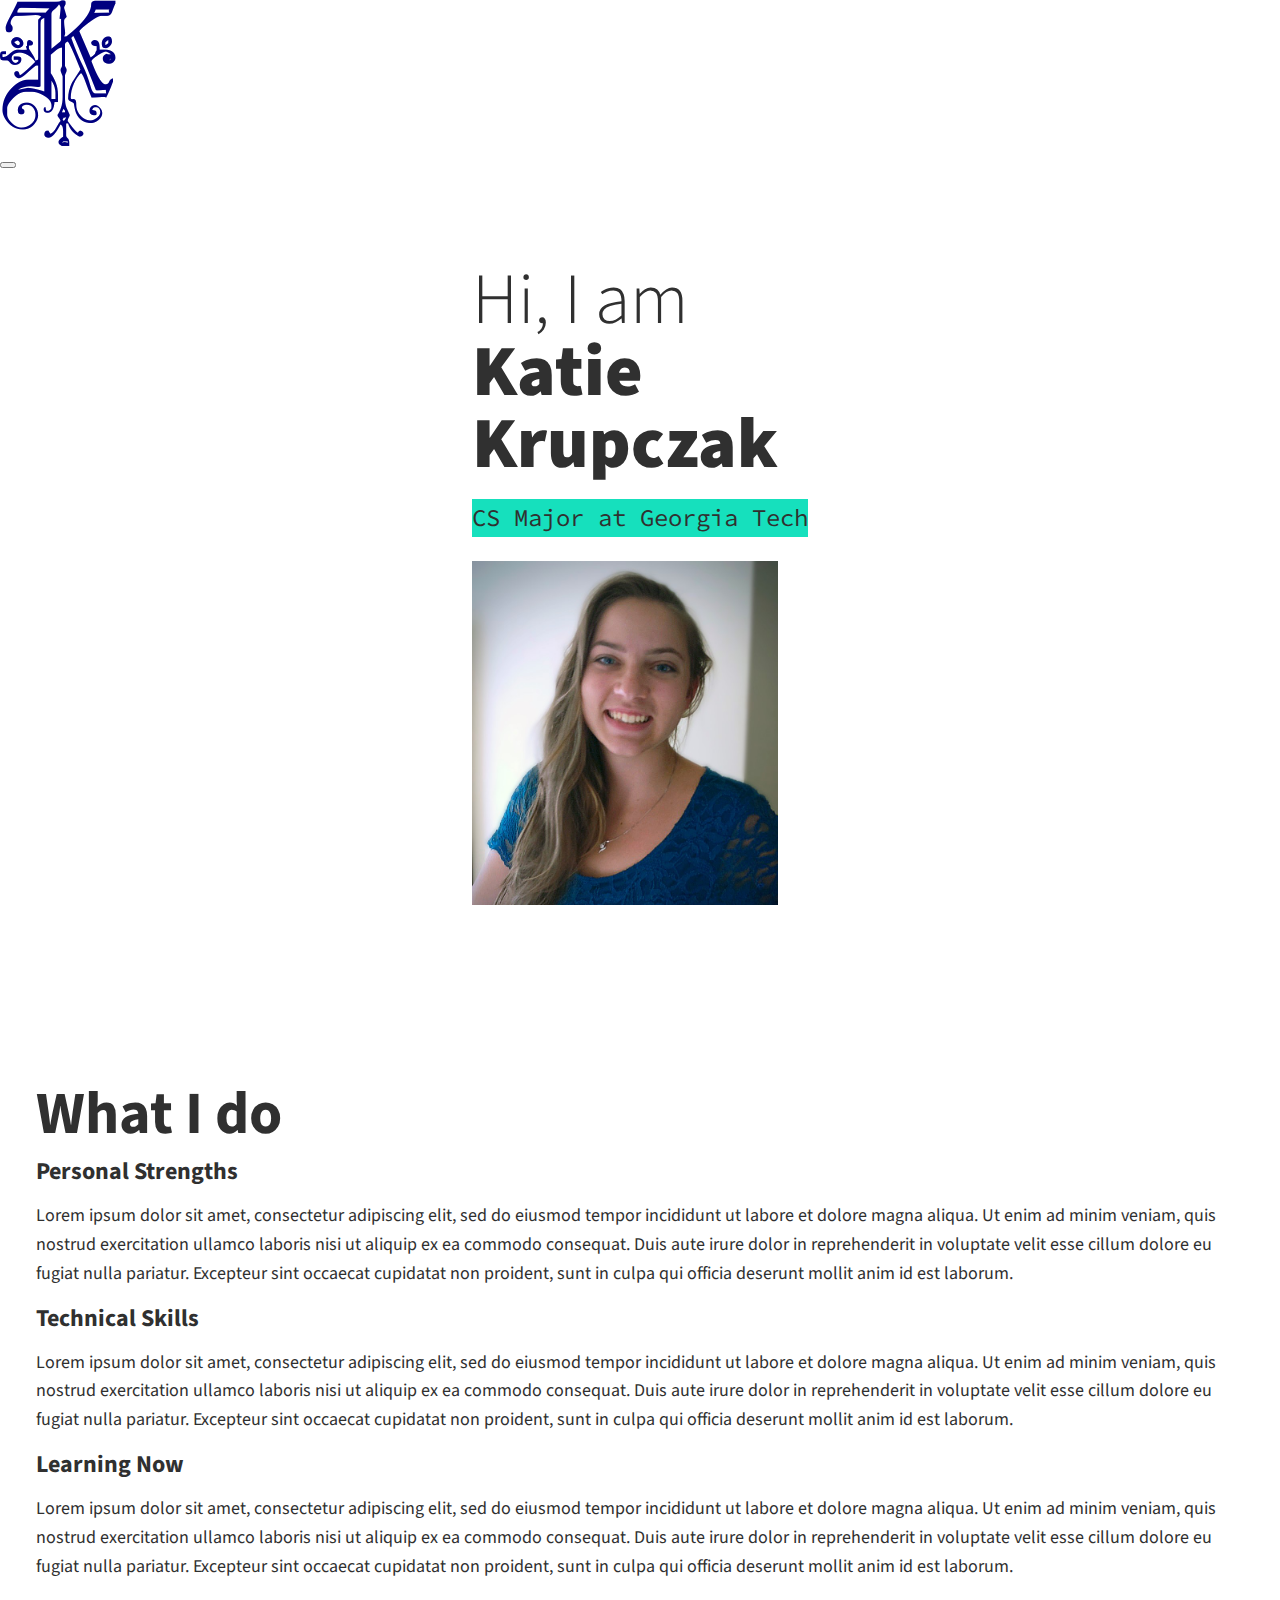
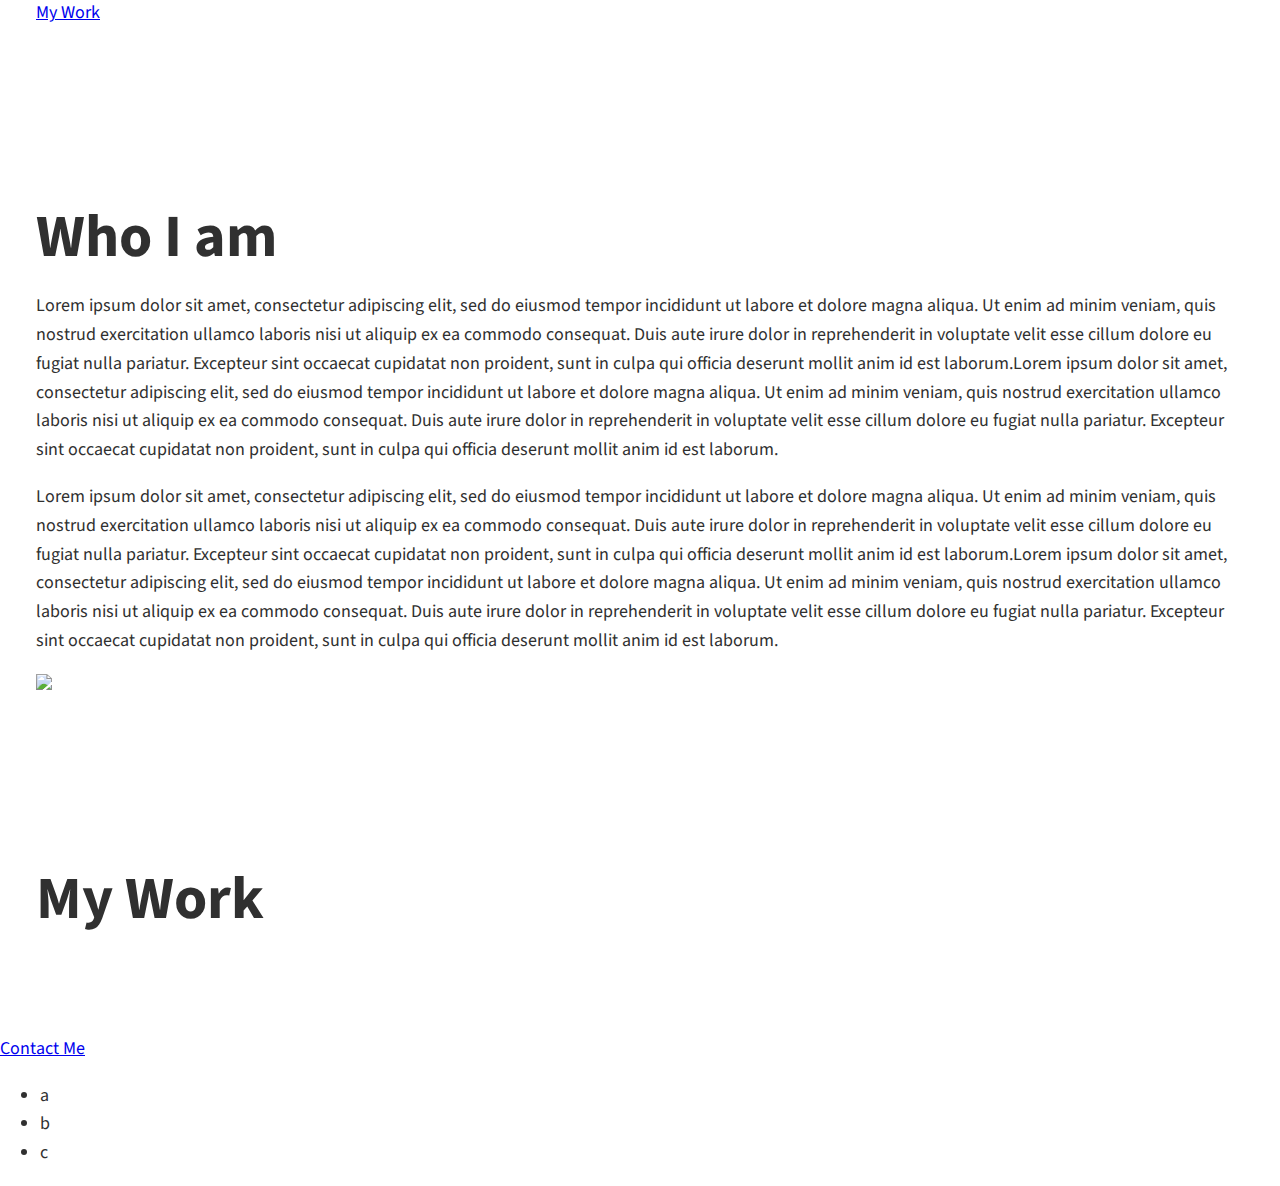
==== collegeWebsite.html @ cf52dc1f "Populating Website Repository" ====
<!DOCTYPE html>
<html lang="en">
	<head>
		<meta charset="utf-8">
		<meta name="viewport" content="width=device-width, initial-scale=1.0">

		<title>Katie Krupczak Portfolio Website</title>

		<link rel="stylesheet" href="https://cdnjs.cloudflare.com/ajax/libs/normalize/7.0.0/normalize.min.css">
		<link rel="stylesheet" href="https://cdnjs.cloudflare.com/ajax/libs/font-awesome/5.11.2/css/all.css"
		integrity="sha256-46qynGAkLSFpVbEBog43gvNhfrOj+BmwXdxFgVK/Kvc=" crossorigin="anonymous"/>
		<!-- FONTS -->
		<link rel="stylesheet" href="https://fonts.googleapis.com/css?family=Source+Code+Pro:400,900|Source+Sans+Pro:300,900&display=swap">
		<link rel="stylesheet" href="style.css">


	</head>

	<body>
		<header>
			<div class="logo">
				<img src = "img/klogo.png" alt="">
			</div>

			<button class="nav-toggle" aria-label="toggle navigation">
				<span class="hamburger"></span>
			</button>

			<nav class="nav">
				<ul class="nav__list">
					<li class="nav__item"><a href="#home" class="nav__link">Home</a></li>
					<li class="nav__item"><a href="#services" class="nav__link">My Services</a></li>
					<li class="nav__item"><a href="#about" class="nav__link">About Me</a></li>
					<li class="nav__item"><a href="#work" class="nav__link">My Work</a></li>
				</ul>
			</nav>
		</header>

		<!-- INTRODUCTION -->
		<section class="intro" id="home">
			<h1 class="section__title section__title--intro">
				Hi, I am <strong>Katie Krupczak</strong>
			</h1>
			<p class="section__subtitle section__subtitle--intro">CS Major at Georgia Tech</p>
			<img src="img/profileimg.jpg" alt="a picture of Katie Krupczak">
		</section>

		<!-- My Services -->
		<section class="my-services" id="services">
			<h2 class="section__title section__title--services">What I do</h2>
			<div class="services">
				<div class="service">
					<h3>Personal Strengths</h3> <!-- Personal Strengths, Soft Skills, Leadership Qualitities??? -->
					<p>
						Lorem ipsum dolor sit amet, consectetur adipiscing elit, sed do eiusmod tempor incididunt ut labore et dolore magna aliqua. Ut enim ad minim veniam, quis nostrud exercitation ullamco laboris nisi ut aliquip ex ea commodo consequat. Duis aute irure dolor in reprehenderit in voluptate velit esse cillum dolore eu fugiat nulla pariatur. Excepteur sint occaecat cupidatat non proident, sunt in culpa qui officia deserunt mollit anim id est laborum.
					</p>
				</div> <!-- / service -->

				<div class="service">
					<h3>Technical Skills</h3>
					<p>
						Lorem ipsum dolor sit amet, consectetur adipiscing elit, sed do eiusmod tempor incididunt ut labore et dolore magna aliqua. Ut enim ad minim veniam, quis nostrud exercitation ullamco laboris nisi ut aliquip ex ea commodo consequat. Duis aute irure dolor in reprehenderit in voluptate velit esse cillum dolore eu fugiat nulla pariatur. Excepteur sint occaecat cupidatat non proident, sunt in culpa qui officia deserunt mollit anim id est laborum.
					</p>
				</div> <!-- / service -->

				<div class="service">
					<h3>Learning Now</h3>
					<p>
						Lorem ipsum dolor sit amet, consectetur adipiscing elit, sed do eiusmod tempor incididunt ut labore et dolore magna aliqua. Ut enim ad minim veniam, quis nostrud exercitation ullamco laboris nisi ut aliquip ex ea commodo consequat. Duis aute irure dolor in reprehenderit in voluptate velit esse cillum dolore eu fugiat nulla pariatur. Excepteur sint occaecat cupidatat non proident, sunt in culpa qui officia deserunt mollit anim id est laborum.
					</p>
				</div> <!-- / service -->
			</div> <!-- / services -->

			<a href="#work" class="btn">My Work</a>
		</section>

		<!-- About Me -->
		<section class="about-me" id="about">
			<h2 class="section__title section__title--about">Who I am</h2>
			<p class="section__subtitle section__subtitle--about">
				
			</p>

			<div class="about-me__body">
				<p>
					Lorem ipsum dolor sit amet, consectetur adipiscing elit, sed do eiusmod tempor incididunt ut labore et dolore magna aliqua. Ut enim ad minim veniam, quis nostrud exercitation ullamco laboris nisi ut aliquip ex ea commodo consequat. Duis aute irure dolor in reprehenderit in voluptate velit esse cillum dolore eu fugiat nulla pariatur. Excepteur sint occaecat cupidatat non proident, sunt in culpa qui officia deserunt mollit anim id est laborum.Lorem ipsum dolor sit amet, consectetur adipiscing elit, sed do eiusmod tempor incididunt ut labore et dolore magna aliqua. Ut enim ad minim veniam, quis nostrud exercitation ullamco laboris nisi ut aliquip ex ea commodo consequat. Duis aute irure dolor in reprehenderit in voluptate velit esse cillum dolore eu fugiat nulla pariatur. Excepteur sint occaecat cupidatat non proident, sunt in culpa qui officia deserunt mollit anim id est laborum.
				</p>
					
				<p>
					Lorem ipsum dolor sit amet, consectetur adipiscing elit, sed do eiusmod tempor incididunt ut labore et dolore magna aliqua. Ut enim ad minim veniam, quis nostrud exercitation ullamco laboris nisi ut aliquip ex ea commodo consequat. Duis aute irure dolor in reprehenderit in voluptate velit esse cillum dolore eu fugiat nulla pariatur. Excepteur sint occaecat cupidatat non proident, sunt in culpa qui officia deserunt mollit anim id est laborum.Lorem ipsum dolor sit amet, consectetur adipiscing elit, sed do eiusmod tempor incididunt ut labore et dolore magna aliqua. Ut enim ad minim veniam, quis nostrud exercitation ullamco laboris nisi ut aliquip ex ea commodo consequat. Duis aute irure dolor in reprehenderit in voluptate velit esse cillum dolore eu fugiat nulla pariatur. Excepteur sint occaecat cupidatat non proident, sunt in culpa qui officia deserunt mollit anim id est laborum.
				</p>
			</div>

			<img src="img/hiking.jpg" ald="NEED PROFESSIONAL IMAGE">
		</section>

		<!-- My Work -->
		<section class="my-work" id="work">
			<h2 class="section__title">My Work</h2>
			<p class="section__subtitle">
				
			</p>

			<div class="portfolio">
				<!-- Portfolio item __ -->
				<a href="#" class="portfolio__item">
					<img src="img/placeholder.jpg" alt="" class="portfolio__img">
				</a>

				<!-- Portfolio item __ -->
				<a href="#" class="portfolio__item">
					<img src="img/placeholder.jpg" alt="" class="portfolio__img">
				</a>

				<!-- Portfolio item __ -->
				<a href="#" class="portfolio__item">
					<img src="img/placeholder.jpg" alt="" class="portfolio__img">
				</a>

				<!-- Portfolio item __ -->
				<a href="#" class="portfolio__item">
					<img src="img/placeholder.jpg" alt="" class="portfolio__img">
				</a>

				<!-- Portfolio item __ -->
				<a href="#" class="portfolio__item">
					<img src="img/placeholder.jpg" alt="" class="portfolio__img">
				</a>

				<!-- Portfolio item __ -->
				<a href="#" class="portfolio__item">
					<img src="img/placeholder.jpg" alt="" class="portfolio__img">
				</a>

			</div>
		</section>

		<!-- Footer -->
		<footer>
			<a href="mailto:kkrupczak3@gatech.edu" class="footer__link">Contact Me</a>
			<ul class="social-list">
				<li class="social-list__item">a<a class="social-list__link" href=""></a></li>
				<li class="social-list__item">b<a class="social-list__link" href=""></a></li>
				<li class="social-list__item">c<a class="social-list__link" href=""></a></li>
			</ul>
		</footer>

	</body>
</html>
---- style.css ----
*,
*::before,
*::after {
	box-sizing: border-box;
}

/* Custom Properties */
:root {
	--ff-primary: 'Source Sans Pro', sans-serif;
	--ff-secondary: 'Source Code Pro', monospace;

	--fw-reg: 300;
	--fw-bold: 900;

	--clr-light: #fff;
	--clr-dark: #303030;
	--clr-accent: #16e0bd;

	--fs-h1: 3rem;
	--fs-h2: 2.25rem;
	--fs-h3: 1.35rem;
	--fs-body: 1rem;
}

@media (min-width: 800px) {
	:root {
		--fs-h1: 4.5rem;
		--fs-h2: 3.75rem;
		--fs-h3: 1.5rem;
		--fs-body: 1.125rem;
	}
}

/* General Styles */

body {
	background: var(--clr-light);
	color: var(--clr-dark);
	margin: 0;
	font-family: var(--ff-primary);
	font-size: var(--fs-body);
	line-height: 1.6;
}

section {
	padding: 5em 2em;
}

img {
	display: block;
	max-width: 100%;
}

strong { font-weight: var(--fw-bold) }

/* Typography */

h1,
h2,
h3 {
	line-height: 1;
	margin: 0;
}

h1 { font-size: var(--fs-h1) }
h2 { font-size: var(--fs-h2) }
h3 { font-size: var(--fs-h3) }

.section__title {
	margin-bottom: 0.25em;
}

.section__title--intro {
	font-weight: var(--fw-reg);
}

.section__title--intro strong {
	display: block;
}

.section__subtitle {
	margin: 0;
	font-size: var(--fs-h3);
}

.section__subtitle--intro,
.section__subtitle--about {
	background: var(--clr-accent);
	font-family: var(--ff-secondary);
	margin-bottom: 1em;
}

/* header */

nav { display: none; }

/* Intro Section */

.intro {
	position: relative;
}

@media (min-width: 600px) {
	.intro {
		display: grid;
		width: min-content;
		margin: 0 auto;
		grid-column-gap: 1em;
		grid-template-areas: 
			"img title"
			"img subtitle";
		grid-template-columns: min-content max-content;
	}

	.intro__img {
		grid-area: img;
		min-width: 250px;
	}

	.section__subtitle--intro {
		align-self: start;
		grid-column: -1/1;
		grid-row 2;
		text-align: right;
		position: relative;
		left: - 1.5em;
	}
}
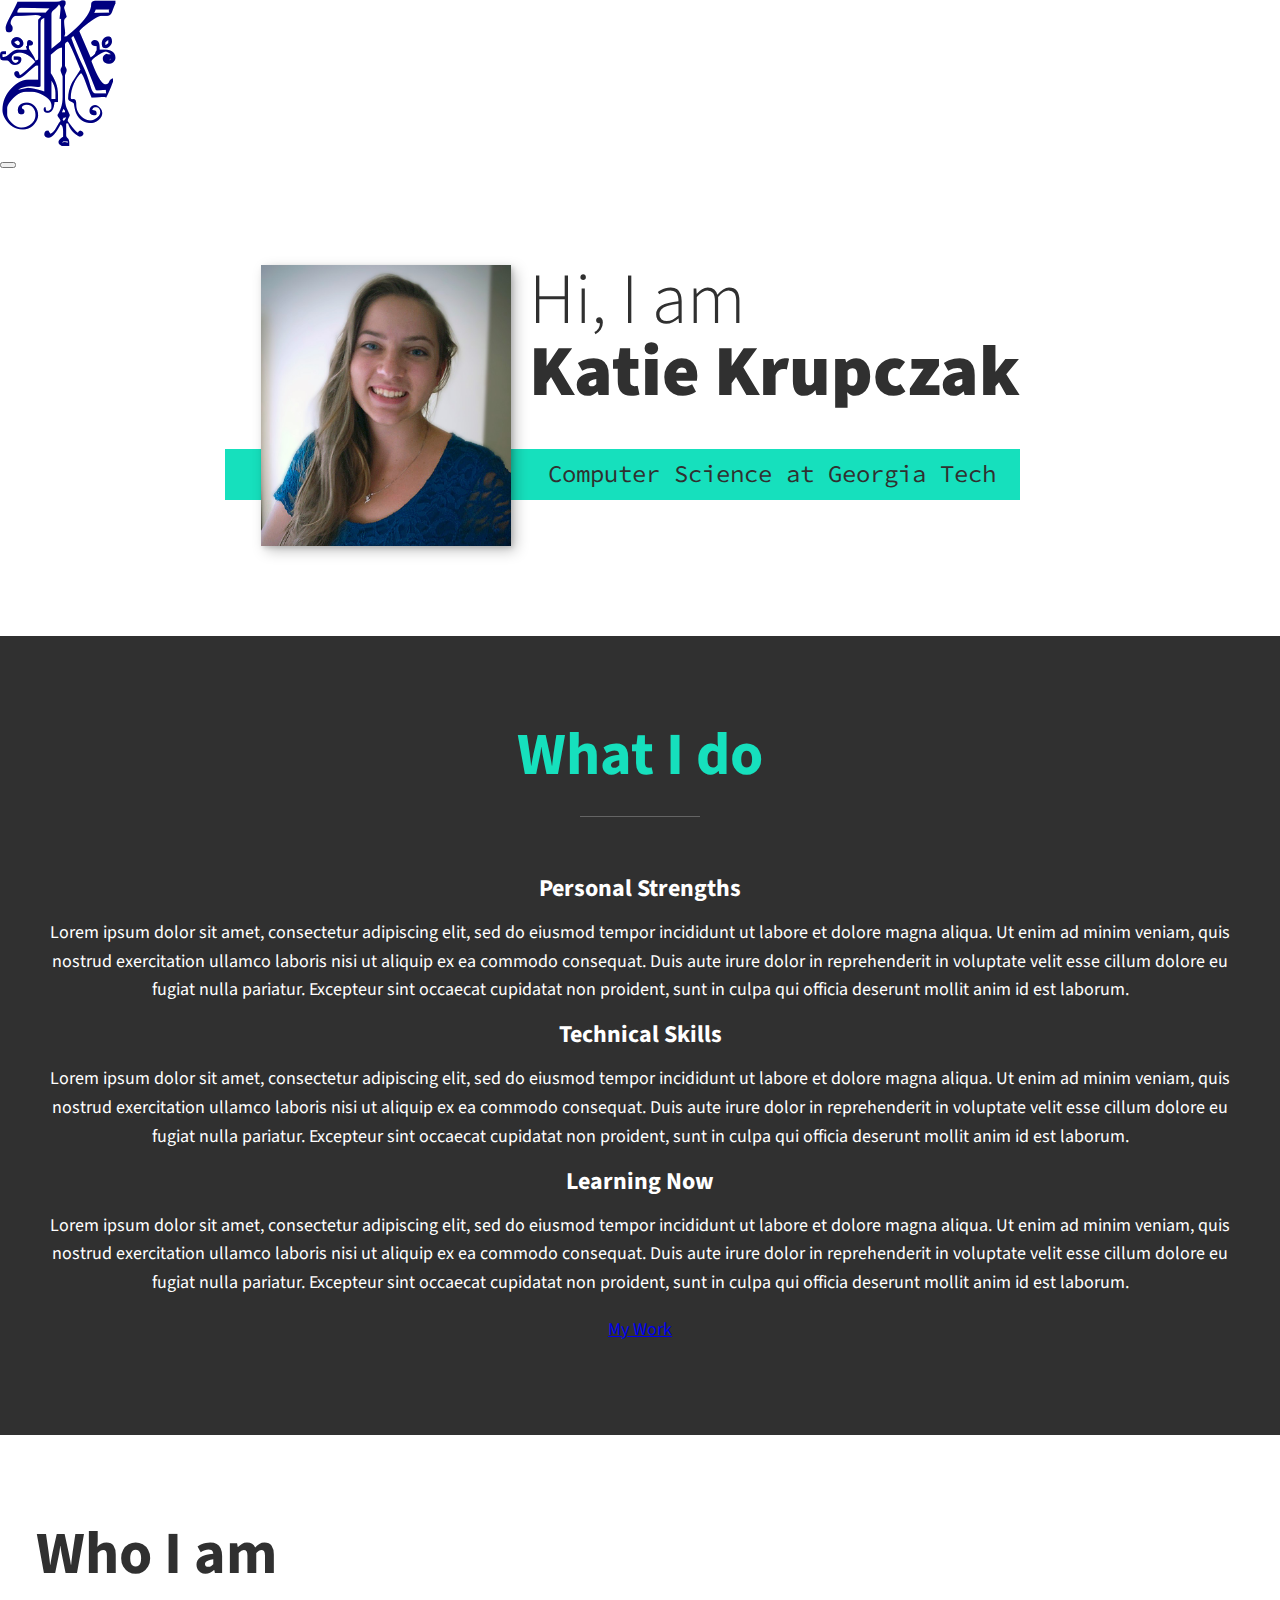
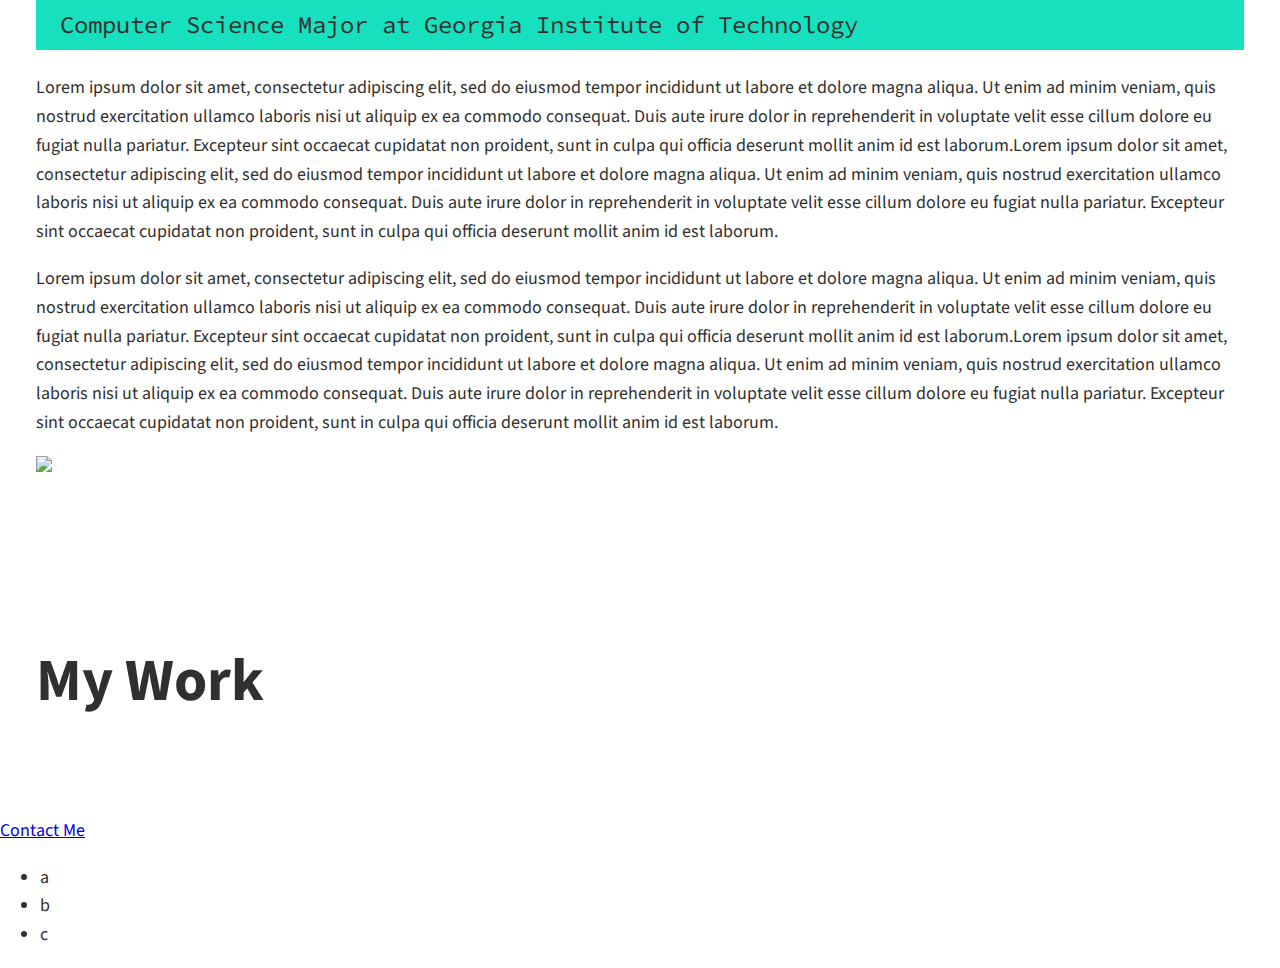
==== commit c2640d2b: "Updated CSS for Intro Title and Services" ====
--- a/collegeWebsite.html
+++ b/collegeWebsite.html
@@ -41,8 +41,8 @@
 			<h1 class="section__title section__title--intro">
 				Hi, I am <strong>Katie Krupczak</strong>
 			</h1>
-			<p class="section__subtitle section__subtitle--intro">CS Major at Georgia Tech</p>
-			<img src="img/profileimg.jpg" alt="a picture of Katie Krupczak">
+			<p class="section__subtitle section__subtitle--intro">Computer Science at Georgia Tech</p>
+			<img src="img/profileimg.jpg" alt="a picture of Katie Krupczak" class="intro__img">
 		</section>
 
 		<!-- My Services -->
@@ -78,7 +78,7 @@
 		<section class="about-me" id="about">
 			<h2 class="section__title section__title--about">Who I am</h2>
 			<p class="section__subtitle section__subtitle--about">
-				
+				Computer Science Major at Georgia Institute of Technology
 			</p>
 
 			<div class="about-me__body">
--- a/style.css
+++ b/style.css
@@ -20,6 +20,9 @@
 	--fs-h2: 2.25rem;
 	--fs-h3: 1.35rem;
 	--fs-body: 1rem;
+
+	--bs: 0.25em 0.25em 0.75em rgba(0,0,0, 0.25),
+		0.125em 0.125em 0.25em rgba(0,0,0, 0.15);
 }
 
 @media (min-width: 800px) {
@@ -86,6 +89,7 @@
 .section__subtitle--intro,
 .section__subtitle--about {
 	background: var(--clr-accent);
+	padding: 0.25em 1em;
 	font-family: var(--ff-secondary);
 	margin-bottom: 1em;
 }
@@ -100,7 +104,15 @@
 	position: relative;
 }
 
-@media (min-width: 600px) {
+.intro__img {
+	box-shadow: var(--bs);
+}
+
+.section__subtitle--intro {
+	display: inline-block;
+}
+
+@media (min-width: 800px) { /* previously 600px */
 	.intro {
 		display: grid;
 		width: min-content;
@@ -115,14 +127,42 @@
 	.intro__img {
 		grid-area: img;
 		min-width: 250px;
+		position: relative;
+		z-index: 2;
 	}
 
 	.section__subtitle--intro {
 		align-self: start;
 		grid-column: -1/1;
-		grid-row 2;
+		grid-row: 2;
 		text-align: right;
 		position: relative;
-		left: - 1.5em;
+		left: -1.5em;
+		width: calc(100% + 1.5em);
 	}
+}
+
+/* My Services Section */
+.my-services {
+	background-color: var(--clr-dark);
+	background-image: url("./img/servicesbackground.png");
+	background-size: cover;
+	background-blend-mode:hard-light;
+	color: var(--clr-light);
+	text-align: center;
+}
+
+.section__title--services {
+	color: var(--clr-accent);
+	position: relative;
+}
+
+.section__title--services::after {
+	content: '';
+	display: block;
+	width: 2em;
+	height: 1px;
+	margin: 0.5em auto 1em;
+	background: var(--clr-light);
+	opacity: 0.25;
 }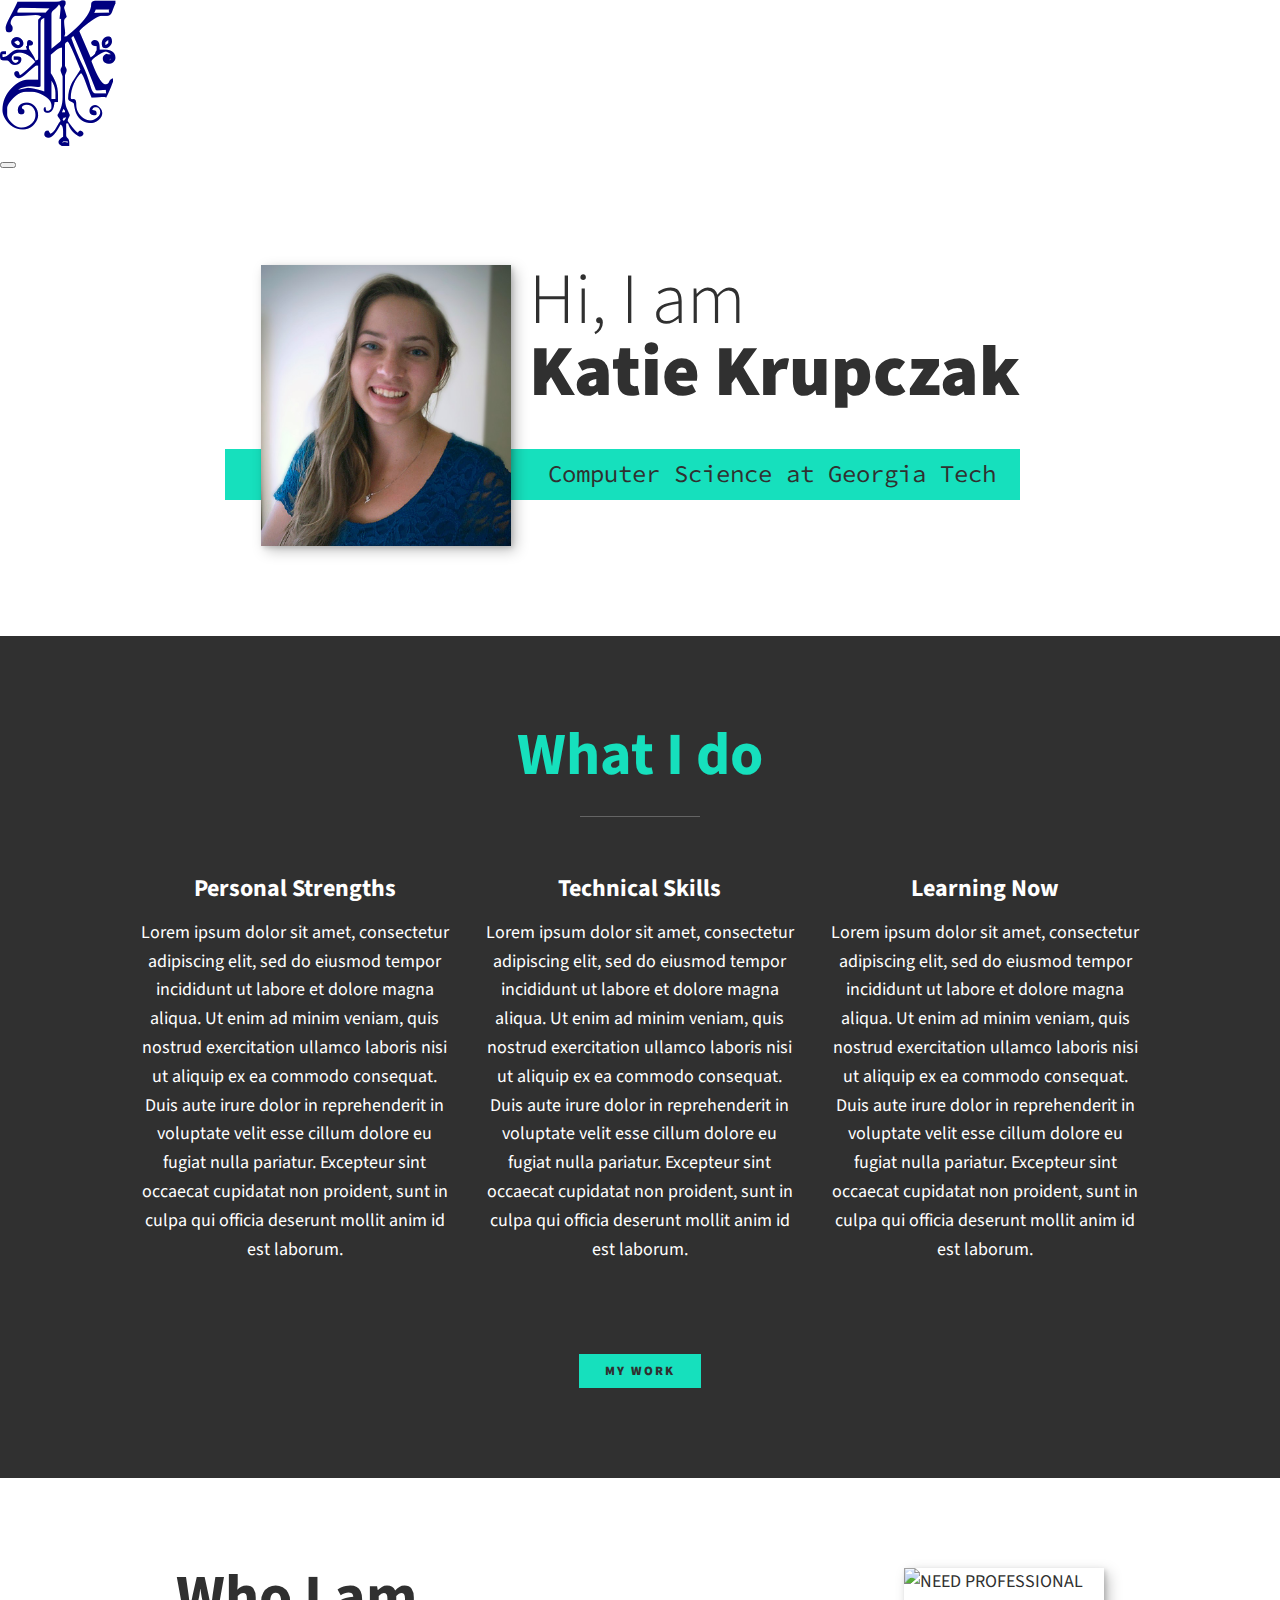
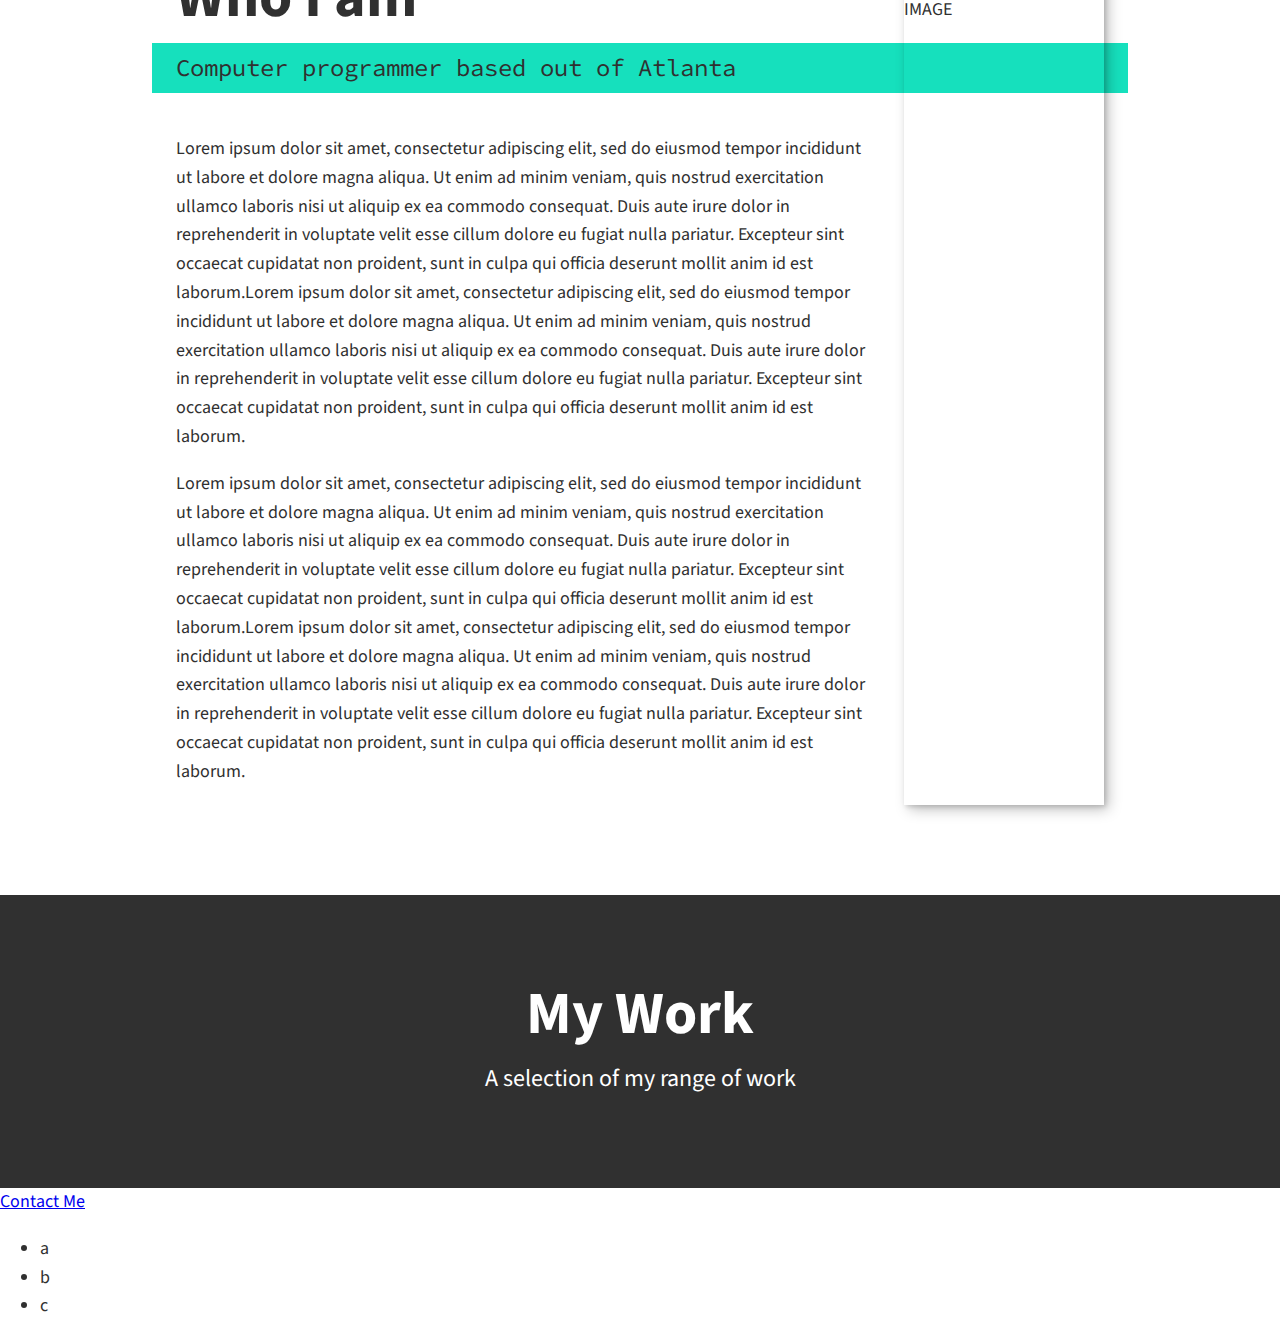
==== commit a92cc7f6: "Finished updating Services and About; working on Portfolio" ====
--- a/collegeWebsite.html
+++ b/collegeWebsite.html
@@ -78,7 +78,7 @@
 		<section class="about-me" id="about">
 			<h2 class="section__title section__title--about">Who I am</h2>
 			<p class="section__subtitle section__subtitle--about">
-				Computer Science Major at Georgia Institute of Technology
+				Computer programmer based out of Atlanta
 			</p>
 
 			<div class="about-me__body">
@@ -91,14 +91,14 @@
 				</p>
 			</div>
 
-			<img src="img/hiking.jpg" ald="NEED PROFESSIONAL IMAGE">
+			<img src="img/hiking.jpg" alt="NEED PROFESSIONAL IMAGE" class="about-me__img">
 		</section>
 
 		<!-- My Work -->
 		<section class="my-work" id="work">
-			<h2 class="section__title">My Work</h2>
-			<p class="section__subtitle">
-				
+			<h2 class="section__title section__title--work">My Work</h2>
+			<p class="section__subtitle section__subtitle-work">
+				A selection of my range of work
 			</p>
 
 			<div class="portfolio">
--- a/style.css
+++ b/style.css
@@ -56,6 +56,30 @@
 
 strong { font-weight: var(--fw-bold) }
 
+:focus {
+	outline: 3px solid var(--clr-accent);
+	outline-offset: 3px;
+}
+
+/* Buttons */
+.btn {
+	display: inline-block;
+	padding: 0.5em 2em;
+	background: var(--clr-accent);
+	color: var(--clr-dark);
+	text-decoration: none;
+	cursor: pointer;
+	font-size: 0.8rem;
+	text-transform: uppercase;
+	letter-spacing: 2px;
+	font-weight: var(--fw-bold);
+	transition: transform 200ms ease-in-out;
+}
+
+.btn:hover {
+	transform: scale(1.1);
+}
+
 /* Typography */
 
 h1,
@@ -91,6 +115,12 @@
 	background: var(--clr-accent);
 	padding: 0.25em 1em;
 	font-family: var(--ff-secondary);
+	margin-bottom: 1em;
+}
+
+.section__subtitle--work {
+	color: var(--clr-accent);
+	font-weight: var(--fw-bold);
 	margin-bottom: 1em;
 }
 
@@ -165,4 +195,101 @@
 	margin: 0.5em auto 1em;
 	background: var(--clr-light);
 	opacity: 0.25;
+}
+
+.services {
+	margin-bottom: 4em;
+}
+
+.service {
+	max-width: 500px;
+	margin: 0 auto;
+}
+
+@media(min-width: 800px) {
+	.services {
+		display: flex;
+		max-width: 1000px;
+		margin-left: auto;
+		margin-right: auto;
+	}
+
+	.service + .service {
+		margin-left: 2em;
+	}
+}
+
+.about-me{
+	max-width: 1000px;
+	margin: 0 auto;
+}
+
+.about-me__img {
+	box-shadow: var(--bs);
+}
+
+@media(min-width: 600px) {
+	.about-me {
+		display: grid;
+		grid-template-columns: 1fr 200px; /*depends on picture size*/
+		grid-template-areas: 
+		"title img"
+		"subtitle img"
+		"text img";
+
+		grid-column-gap: 2em;
+	}
+	.section__title--about {
+		grid-area: title;
+	}
+
+	.section__subtitle--about {
+		grid-column: 1/-1;
+		grid-row: 2;
+		position: relative;
+		left: -1em;
+		width: calc(100% + 2em);
+		padding-left: 1em;
+		padding-right: calc(200px + 3em);
+	}
+
+	.about-me__img {
+		grid-area: img;
+		position: relative;
+		z-index: 2;
+	}
+}
+
+/* My Work */
+.my-work {
+	background-color: var(--clr-dark);
+	color: var(--clr-light);
+	text-align: center;
+}
+
+.portfolio {
+	display: grid;
+	grid-template-columns: repeat(auto-fit, minmax(300px,1fr));
+}
+
+.portfolio__item {
+	background: var(--clr-accent);
+	overflow: hidden;
+}
+
+.portfolio__img {
+	transition: 
+		transform 750ms cubic-bezier(0.5, 0, 0.5, 1),
+		opacity 250ms linear;
+}
+
+.portfolio__item:focus {
+	position: relative;
+	z-index: 2;
+}
+
+.portfolio__img:hover,
+.portfolio__item:focus .portfolio__img{
+	transform: scale(1.2);
+	opacity: 0.75;
 }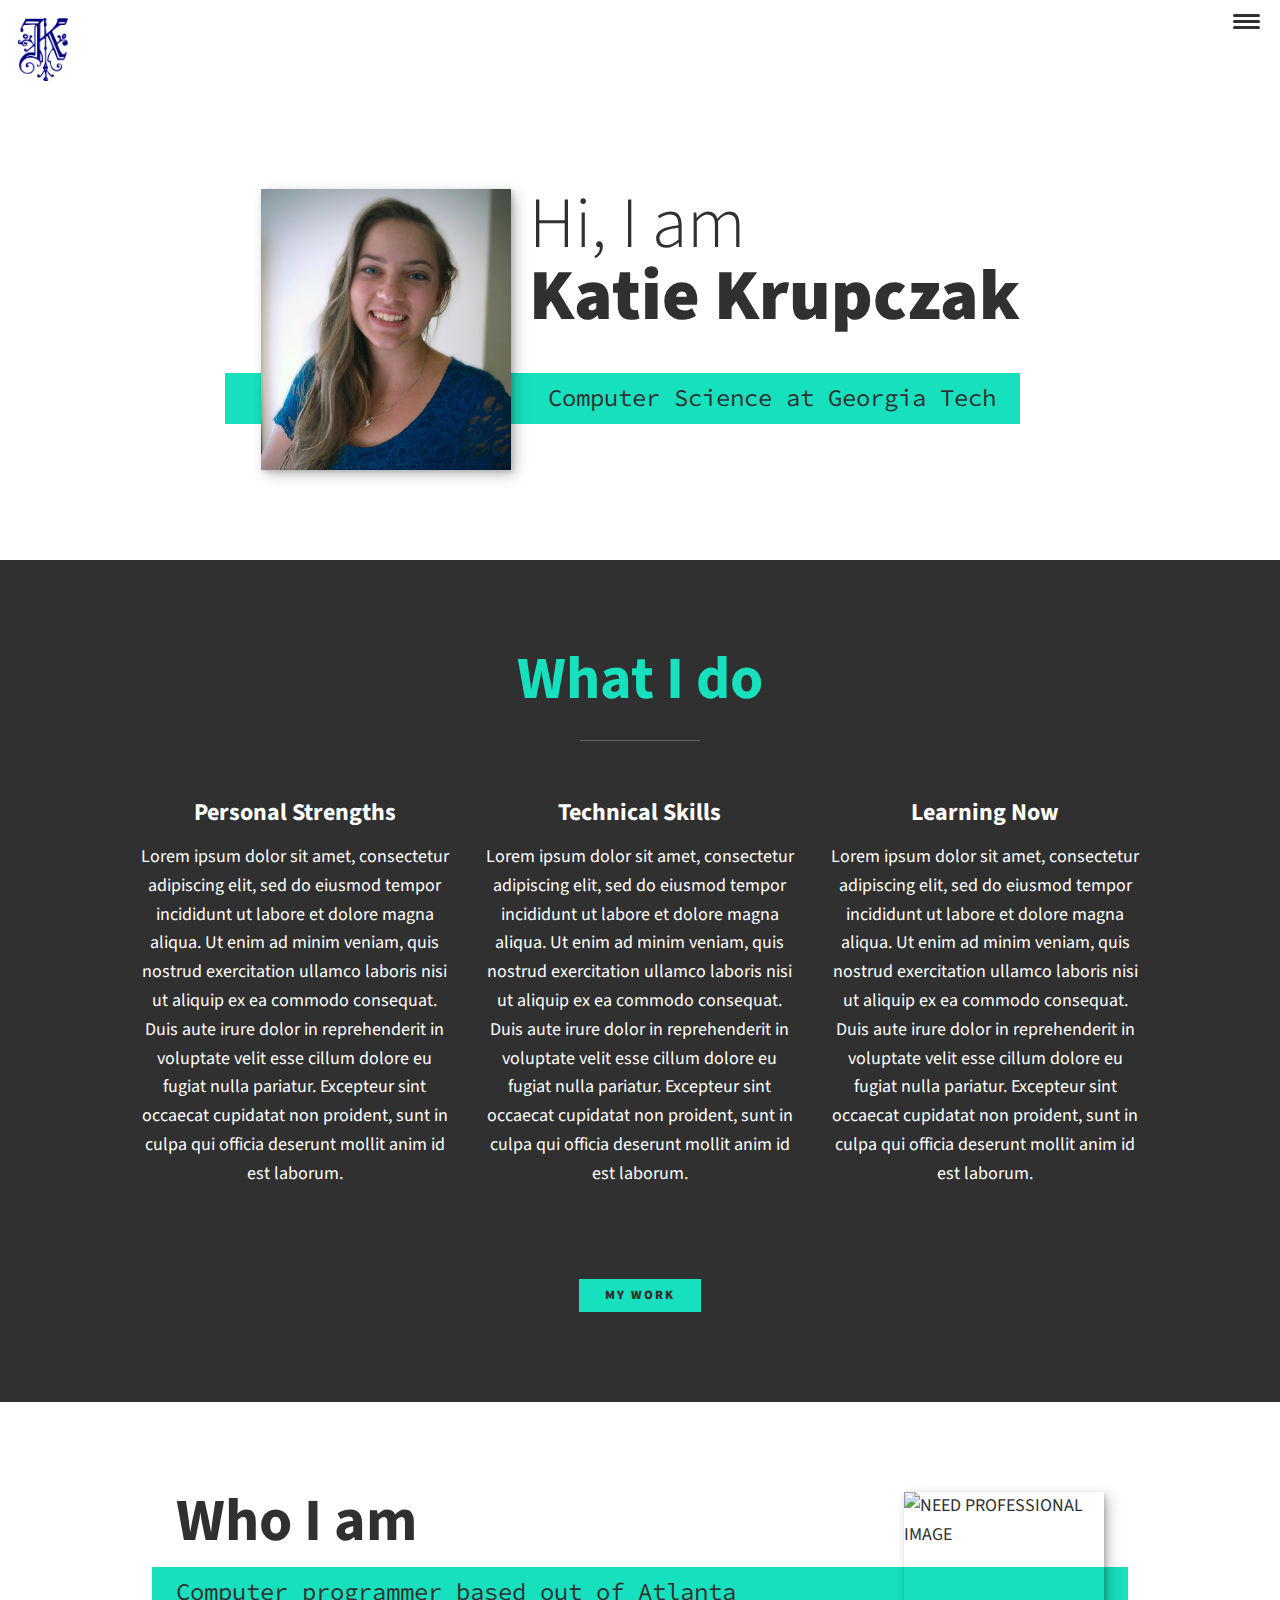
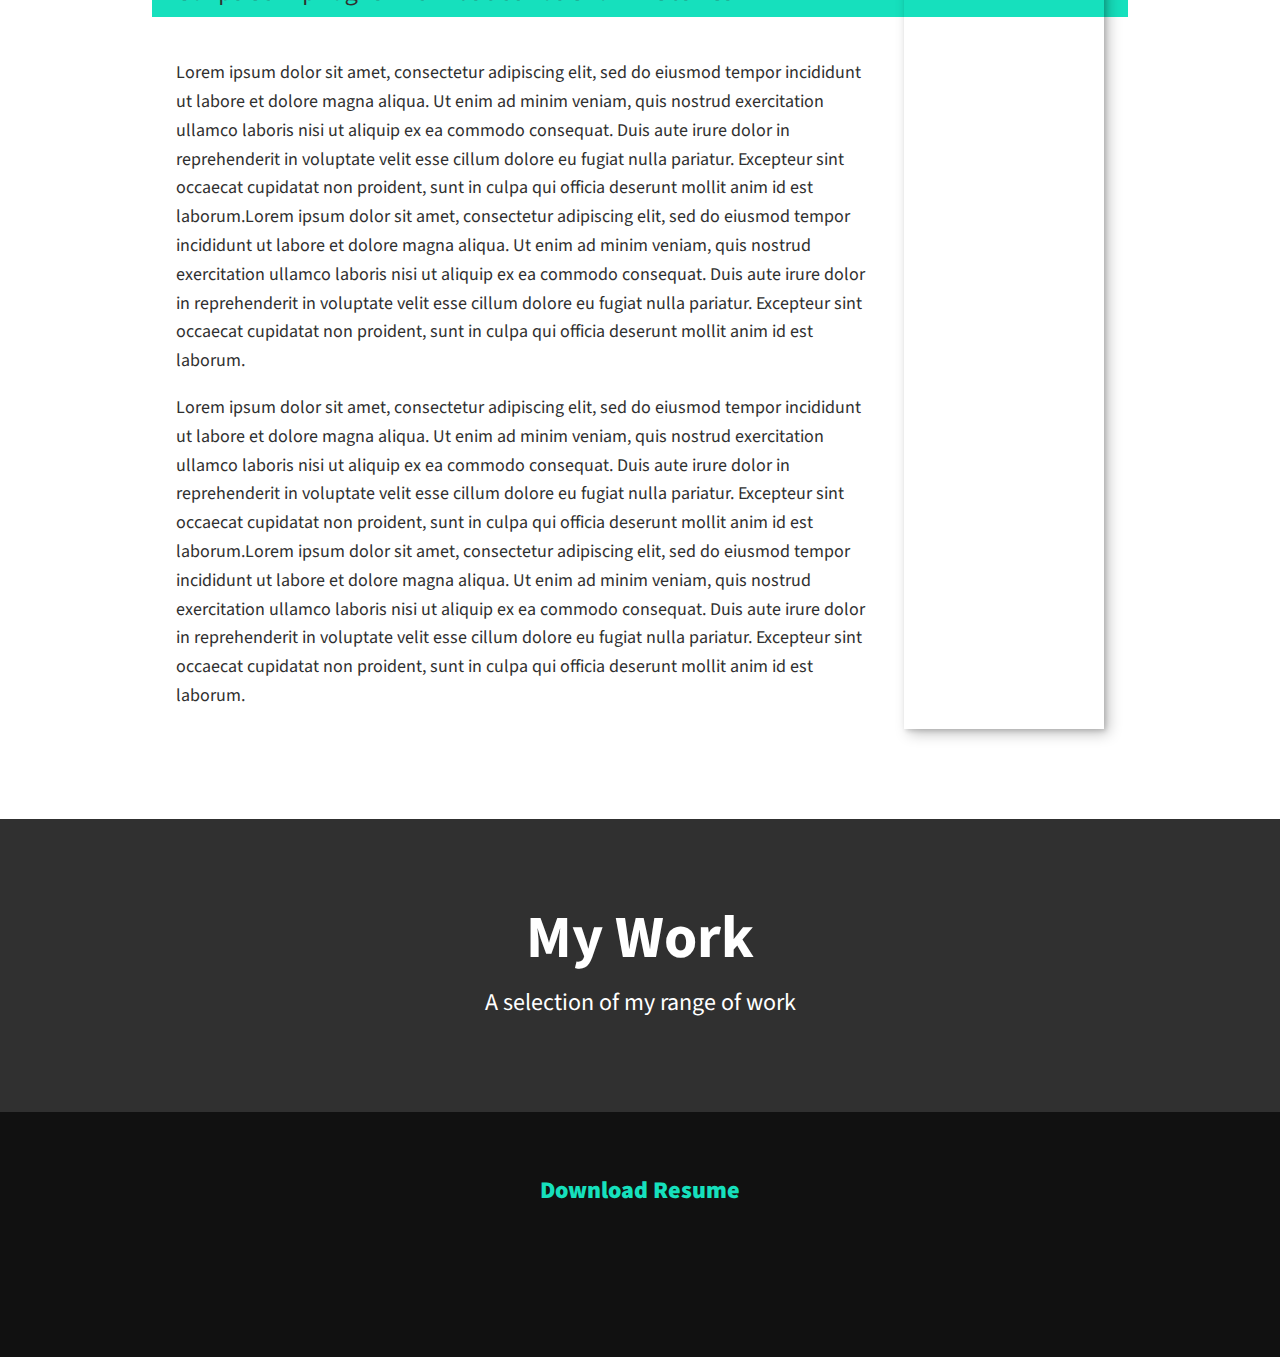
==== commit da59f864: "Progress on navigation section, starting hamburger" ====
--- a/collegeWebsite.html
+++ b/collegeWebsite.html
@@ -13,7 +13,7 @@
 		<link rel="stylesheet" href="https://fonts.googleapis.com/css?family=Source+Code+Pro:400,900|Source+Sans+Pro:300,900&display=swap">
 		<link rel="stylesheet" href="style.css">
 
-
+		<script src="https://kit.fontawesome.com/b8f5b269b9.js" crossorigin="anonymous"></script>
 	</head>
 
 	<body>
@@ -32,6 +32,7 @@
 					<li class="nav__item"><a href="#services" class="nav__link">My Services</a></li>
 					<li class="nav__item"><a href="#about" class="nav__link">About Me</a></li>
 					<li class="nav__item"><a href="#work" class="nav__link">My Work</a></li>
+					<li class="nav__item"><a href="" class="nav__link">Download Resume</a></li>
 				</ul>
 			</nav>
 		</header>
@@ -136,12 +137,24 @@
 		</section>
 
 		<!-- Footer -->
-		<footer>
-			<a href="mailto:kkrupczak3@gatech.edu" class="footer__link">Contact Me</a>
+		<footer class="footer">
+			<a href="" class="footer__link">Download Resume</a>
 			<ul class="social-list">
-				<li class="social-list__item">a<a class="social-list__link" href=""></a></li>
-				<li class="social-list__item">b<a class="social-list__link" href=""></a></li>
-				<li class="social-list__item">c<a class="social-list__link" href=""></a></li>
+				<li class="social-list__item">
+					<a class="social-list__link" href="mailto:kkrupczak3@gatech.edu">
+						<i class="fas fa-envelope"></i>
+					</a>
+				</li>
+				<li class="social-list__item">
+					<a class="social-list__link" href="https://www.linkedin.com/in/katie-krupczak/">
+						<i class="fab fa-linkedin"></i>
+					</a>
+				</li>
+				<li class="social-list__item">
+					<a class="social-list__link" href="https://github.com/KatieKrupczak">
+						<i class="fab fa-github"></i>
+					</a>
+				</li>
 			</ul>
 		</footer>
 
--- a/style.css
+++ b/style.css
@@ -125,11 +125,94 @@
 }
 
 /* header */
-
-nav { display: none; }
+header {
+	display: flex;
+	justify-content: space-between;
+	padding: 1em;
+}
+
+.logo {
+	max-width: 50px;
+}
+
+.nav {
+	position: fixed;
+	background: var(--clr-dark);
+	color: var(--clr-light);
+	top: 0;
+	bottom: 0;
+	left:0;
+	right:0;
+	z-index: 100;
+	transform: translateX(100%);
+	transition: transform 250ms cubic-bezier(0.5, 0, 0.5, 1);
+}
+
+.nav__list {
+	list-style: none;
+	display: flex;
+	height: 100%;
+	flex-direction: column;
+	justify-content: space-evenly;
+	align-items: center;
+	margin: 0;
+	padding: 0;
+}
+
+.nav__link {
+	color: inherit;
+	font-weight: var(--fw-bold);
+	font-size: var(--fs-h3);
+	text-decoration: none;
+}
+
+.nav__link:hover {
+	color: var(--clr-accent);
+}
+
+.nav-toggle {
+	padding: 0.5em;
+	background: transparent;
+	border: 0;
+	cursor: pointer;
+	position: absolute;
+	right: 1em;
+	top: 1em;
+	z-index: 100;
+}
+
+.hamburger{
+	display: block;
+	position: relative;
+}
+
+.hamburger,
+.hamburger::before,
+.hamburger::after {
+	background: var(--clr-dark);
+	width: 2em;
+	height: 3px;
+	border-radius: 1em;
+	transition: transform 250ms ease-in-out;
+}
+
+.hamburger::before,
+.hamburger::after {
+	content: '';
+	position: absolute;
+	left: 0;
+	right: 0;
+}
+
+.hamburger::before {
+	top: 6px;
+}
+
+.hamburger::after {
+	bottom: 6px;
+}
 
 /* Intro Section */
-
 .intro {
 	position: relative;
 }
@@ -292,4 +375,47 @@
 .portfolio__item:focus .portfolio__img{
 	transform: scale(1.2);
 	opacity: 0.75;
+}
+
+/* Footer */
+.footer {
+	background: #111;
+	color: var(--clr-accent);
+	text-align: center;
+	padding: 2.5em 0;
+	font-size: var(--fs-h3);
+}
+
+.footer a {
+	color: inherit;
+	text-decoration: none;
+}
+
+.footer__link {
+	font-weight: var(--fw-bold);
+}
+
+.footer__link:hover,
+.social-list__link:hover {
+	opacity: 0.7;
+}
+
+.footer__link:hover{
+	text-decoration: underline;
+}
+
+.social-list{
+	list-style: none;
+	display: flex;
+	justify-content: center;
+	margin: 2em 0 0;
+	padding: 0;
+}
+
+.social-list__item{
+	margin: 0 0.5em;
+}
+
+.social-list__link {
+	padding: 0.5em;
 }